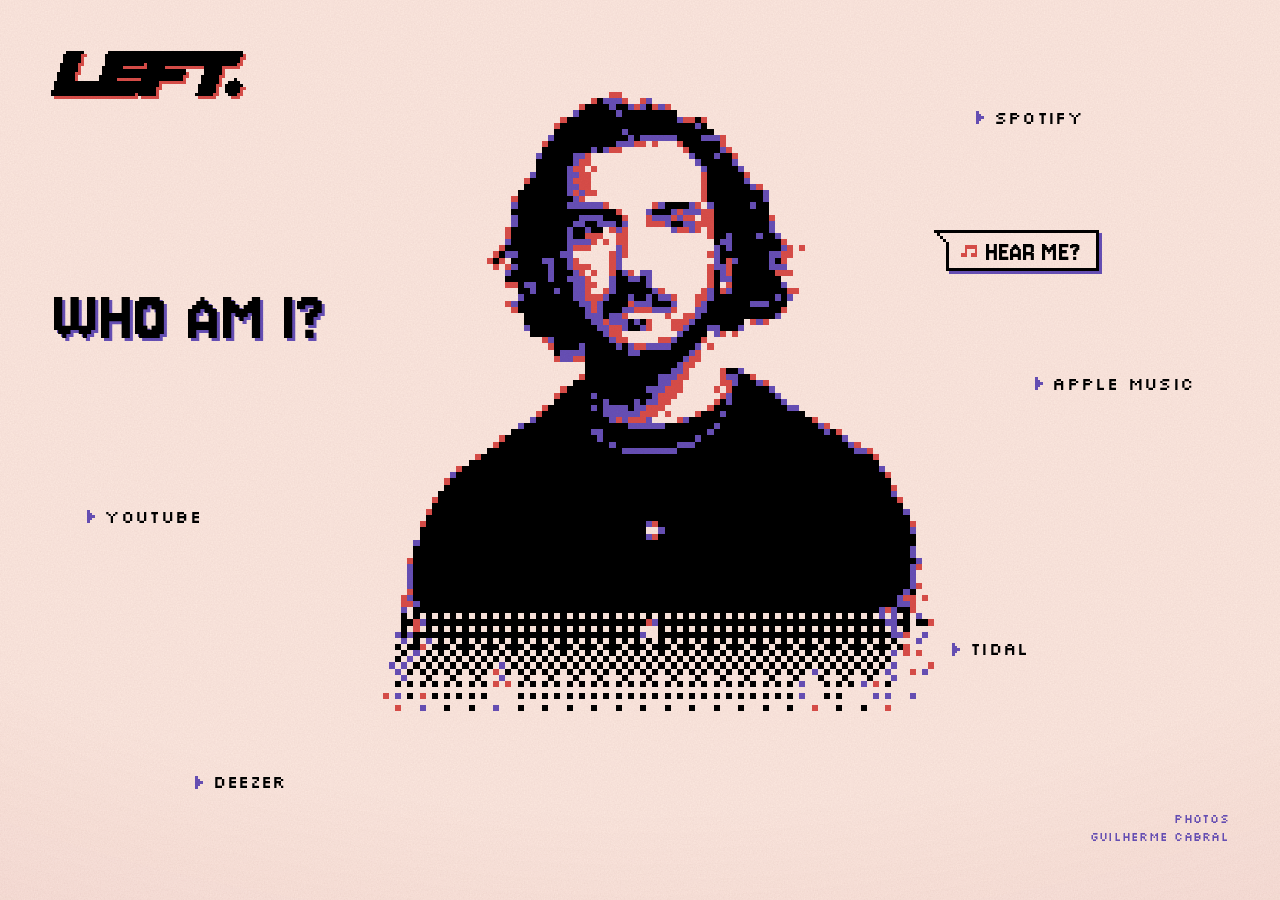
==== index.html @ b012fba2 "Spotify player: "Hear me?" opens it in a box - "Hear me?" sits next to "Who am I?": in 8-bit a speec" ====
<!doctype html>
<html lang="en">
<head>
<meta charset="utf-8">
<meta name="viewport" content="width=device-width, initial-scale=1, viewport-fit=cover">
<title>LEFT.</title>
<meta name="description" content="Listen to LEFT. on Spotify, Apple Music, YouTube, Tidal and Deezer.">
<meta property="og:title" content="LEFT.">
<meta property="og:description" content="Spotify, Apple Music, YouTube, Tidal, Deezer.">
<meta property="og:type" content="website">
<meta name="theme-color" content="#FCE9E0">
<link rel="icon" href="data:image/svg+xml,%3Csvg xmlns='http://www.w3.org/2000/svg' viewBox='0 0 8 8' shape-rendering='crispEdges'%3E%3Cpath fill='%23D94E49' d='M2 1h4v1h1v4H6v1H2V6H1V2h1z'/%3E%3C/svg%3E">
<link rel="preconnect" href="https://fonts.googleapis.com">
<link rel="preconnect" href="https://fonts.gstatic.com" crossorigin>
<link href="https://fonts.googleapis.com/css2?family=Jersey+10&family=Silkscreen&display=swap" rel="stylesheet">
<link rel="stylesheet" href="layout.css">
<style>
  :root {
    /* The four inks of the LIMBO 8-bit logo, printed on warm paper */
    --paper: #FCE9E0;
    --ink: #000000;
    --indigo: #6750B8;
    --red: #D94E49;

    --gutter: clamp(16px, 4vw, 56px);
    --arcade: "Jersey 10", "Arial Narrow", sans-serif;
    --pixel: "Silkscreen", "Courier New", monospace;
    color-scheme: light;
  }

  body {
    background: var(--paper);
    color: var(--ink);
    font-family: var(--pixel);
  }

  /* The sheet darkens a little towards the edges, like paper left in the sun */
  body::before {
    content: "";
    position: fixed;
    inset: 0;
    z-index: -1;
    background: radial-gradient(130% 100% at 50% 35%, transparent 55%, rgb(169 59 65 / .10));
  }

  /* Paper tooth over everything, pixels included */
  .grain {
    position: fixed;
    inset: 0;
    pointer-events: none;
    z-index: 5;
    opacity: .24;
    mix-blend-mode: multiply;
    background-image: url("data:image/svg+xml,%3Csvg xmlns='http://www.w3.org/2000/svg' width='260' height='260'%3E%3Cfilter id='n'%3E%3CfeTurbulence type='fractalNoise' baseFrequency='.7' numOctaves='3' stitchTiles='stitch'/%3E%3CfeColorMatrix values='0 0 0 0 .42 0 0 0 0 .2 0 0 0 0 .22 0 0 0 .55 0'/%3E%3C/filter%3E%3Crect width='100%25' height='100%25' filter='url(%23n)'/%3E%3C/svg%3E");
  }

  /* Two inks slightly out of register, the way a risograph prints */
  .mark img {
    width: 128px;
    image-rendering: pixelated;
    filter: drop-shadow(2px 2px 0 var(--red));
  }

  .sitter img {
    object-fit: contain;
    object-position: 50% 100%;
    image-rendering: pixelated;
    translate: var(--jx, 0) var(--jy, 0);
  }

  .go {
    gap: .55em;
    color: var(--ink);
    font-size: 22px;
    letter-spacing: .02em;
    line-height: 1;
    text-transform: uppercase;
  }
  /* A game-menu cursor in front of each platform; it steps forward when you pick one */
  .go::before {
    content: "";
    flex: none;
    width: .45em;
    height: .75em;
    background: var(--indigo);
    -webkit-mask: url("data:image/svg+xml,%3Csvg xmlns='http://www.w3.org/2000/svg' viewBox='0 0 3 5' shape-rendering='crispEdges'%3E%3Cpath d='M0 0h1v1h1v1h1v1H2v1H1v1H0z'/%3E%3C/svg%3E") center / contain no-repeat;
            mask: url("data:image/svg+xml,%3Csvg xmlns='http://www.w3.org/2000/svg' viewBox='0 0 3 5' shape-rendering='crispEdges'%3E%3Cpath d='M0 0h1v1h1v1h1v1H2v1H1v1H0z'/%3E%3C/svg%3E") center / contain no-repeat;
    transition: transform .2s steps(2);
  }
  .go:hover,
  .go:focus-visible,
  .go:active { color: var(--red); }
  .go:hover::before,
  .go:focus-visible::before,
  .go:active::before {
    background: var(--red);
    transform: translateX(4px);
  }

  .who {
    font-family: var(--arcade);
    font-size: clamp(40px, 12vw, 54px);
    line-height: .9;
    letter-spacing: .02em;
    text-transform: uppercase;
    color: var(--ink);
    text-shadow: 2px 2px 0 var(--indigo);
  }
  .who:hover,
  .who:active { color: var(--red); }

  .credit {
    padding-bottom: .3em;
    font-size: 12px;
    letter-spacing: .02em;
    line-height: 1.45;
    text-transform: uppercase;
    color: var(--indigo);
  }

  /* "Hear me?": a speech bubble over his head, the way people talk in old games. The note bobs to the beat,
     and a press pushes the bubble in like a button */
  .hear {
    display: inline-flex;
    align-items: center;
    gap: .3em;
    min-height: 40px;
    margin-bottom: 12px;
    padding: 3px 12px 0 10px;
    border: 3px solid var(--ink);
    background: var(--paper);
    color: var(--ink);
    font: 400 clamp(24px, 7vw, 30px)/.9 var(--arcade);
    letter-spacing: .02em;
    text-transform: uppercase;
    filter: drop-shadow(3px 3px 0 var(--indigo));
    transition: transform .2s steps(2), filter .2s steps(2);
  }
  .hear::before {
    content: "";
    flex: none;
    width: 16px;
    height: 12px;
    margin-top: -3px;
    background: var(--red);
    -webkit-mask: url("data:image/svg+xml,%3Csvg xmlns='http://www.w3.org/2000/svg' viewBox='0 0 8 6' shape-rendering='crispEdges'%3E%3Cpath d='M2 0h6v4H7V2H3v2H2zM0 4h3v2H0zM5 4h3v2H5z'/%3E%3C/svg%3E") center / contain no-repeat;
            mask: url("data:image/svg+xml,%3Csvg xmlns='http://www.w3.org/2000/svg' viewBox='0 0 8 6' shape-rendering='crispEdges'%3E%3Cpath d='M2 0h6v4H7V2H3v2H2zM0 4h3v2H0zM5 4h3v2H5z'/%3E%3C/svg%3E") center / contain no-repeat;
    animation: bob 1s steps(1) infinite;
  }
  /* The tail points down at his head (the margin under the bubble keeps it off the photo);
     its first row lies on the border and opens it */
  .hear::after {
    content: "";
    position: absolute;
    top: 100%;
    right: 50%;
    width: 15px;
    height: 15px;
    background: url("data:image/svg+xml,%3Csvg xmlns='http://www.w3.org/2000/svg' viewBox='0 0 5 5' shape-rendering='crispEdges'%3E%3Cpath fill='%23FCE9E0' d='M1 0h3v3H3V2H2V1H1z'/%3E%3Cpath d='M0 0h1v1H0zM4 0h1v5H4zM1 1h1v1H1zM2 2h1v1H2zM3 3h1v1H3z'/%3E%3C/svg%3E") 0 0 / 100% 100%;
  }
  .hear:hover,
  .hear:focus-visible,
  .hear:active {
    color: var(--red);
    transform: translate(2px, 2px);
    filter: drop-shadow(1px 1px 0 var(--indigo));
  }

  .go:focus-visible,
  .who:focus-visible,
  .hear:focus-visible,
  .close:focus-visible,
  .pages a:focus-visible,
  .next:focus-visible,
  .back:focus-visible {
    outline: 3px solid var(--indigo);
    outline-offset: 3px;
  }

  /* Things appear in steps, like a game booting */
  .mark, .who, .hear, .platforms li, .credit { animation: boot .4s steps(2) both; }
  .platforms .spotify { animation-delay: .15s; }
  .platforms .apple   { animation-delay: .25s; }
  .platforms .youtube { animation-delay: .35s; }
  .platforms .tidal   { animation-delay: .45s; }
  .platforms .deezer  { animation-delay: .55s; }
  .hear               { animation-delay: .62s; }
  .who                { animation-delay: .7s; }
  .credit             { animation-delay: .8s; }

  /* The bio, and the player: a text box from an old role-playing game */
  .bio,
  .player {
    width: min(100% - 2 * var(--gutter), 640px);
    max-width: none;
    margin: auto auto calc(var(--gutter) + env(safe-area-inset-bottom));
    padding: 0 5px 5px 0;
    border: 0;
    background: none;
    color: var(--ink);
  }
  .bio::backdrop,
  .player::backdrop { background: rgb(252 233 224 / .6); }
  .bio[open],
  .player[open] { animation: pop .24s steps(3) both; }
  .sheet {
    position: relative;
    margin-top: 16px;
    padding: 26px 20px 6px;
    background: var(--paper);
    border: 3px solid var(--ink);
    box-shadow: 5px 5px 0 var(--indigo);
  }
  .tag {
    position: absolute;
    top: -15px;
    left: 14px;
    margin: 0;
    padding: 6px 10px 5px;
    background: var(--ink);
    color: var(--paper);
    font-size: 14px;
    line-height: 1;
    letter-spacing: .08em;
  }
  .pages p {
    margin: 0 0 .5em;
    font-family: var(--arcade);
    font-size: clamp(19px, 6.4vw, 22px);
    line-height: 1.25;
    letter-spacing: .02em;
  }
  .pages p:last-child { margin-bottom: 0; }
  /* The address itself, for anyone without a mail app: one click selects all of it */
  .pages .mail {
    margin-top: -.3em;
    font-size: 18px;
    color: var(--indigo);
    -webkit-user-select: all;
            user-select: all;
  }
  /* The words that lead somewhere get a red line, and light up like a menu option when picked */
  .pages a { color: inherit; }
  .page a,
  .typed a > :not(.rest) {
    text-decoration-line: underline;
    text-decoration-color: var(--red);
    text-decoration-thickness: 2px;
    text-underline-offset: 3px;
  }
  .page a:hover {
    background: var(--red);
    color: var(--paper);
    text-decoration-line: none;
  }
  /* While a page types itself out, the copy on top shows only the letters typed so far */
  .typed { pointer-events: none; }
  .typed .rest { color: transparent; }
  .typing .page.current {
    opacity: 0;
    pointer-events: none;
  }

  /* Turning the page, under the text. The arrow blinks while there is more to read. */
  .turn {
    min-height: 44px;
    margin: 6px -8px 0;
  }
  .next,
  .back {
    display: inline-flex;
    align-items: center;
    gap: 8px;
    min-height: 44px;
    padding: 0 8px;
    border: 0;
    background: none;
    color: var(--ink);
    font: 400 14px/1 var(--pixel);
    letter-spacing: .06em;
    text-transform: uppercase;
    cursor: pointer;
    -webkit-tap-highlight-color: transparent;
  }
  .next::after,
  .back::before {
    content: "";
    width: 10px;
    height: 6px;
    background: currentColor;
    -webkit-mask: url("data:image/svg+xml,%3Csvg xmlns='http://www.w3.org/2000/svg' viewBox='0 0 5 3' shape-rendering='crispEdges'%3E%3Cpath d='M0 0h5v1H4v1H3v1H2V2H1V1H0z'/%3E%3C/svg%3E") center / contain no-repeat;
            mask: url("data:image/svg+xml,%3Csvg xmlns='http://www.w3.org/2000/svg' viewBox='0 0 5 3' shape-rendering='crispEdges'%3E%3Cpath d='M0 0h5v1H4v1H3v1H2V2H1V1H0z'/%3E%3C/svg%3E") center / contain no-repeat;
  }
  .next::after { animation: blink 1s steps(1) infinite; }
  .back::before { transform: scaleY(-1); }
  .next:hover,
  .back:hover { color: var(--red); }

  /* In the player's box the speaker is LEFT., and the player sits on a black screen, like a game inside the box.
     Spotify draws its own rounded corners; the black around them keeps the screen square. */
  .player .sheet { padding: 22px 12px 12px; }
  /* The box may come down to its margin, so on the shortest screens the player still fits without scrolling */
  .player { max-height: calc(100% - var(--gutter) - env(safe-area-inset-bottom)); }
  .deck { background: var(--ink); }
  .wait {
    color: var(--paper);
    font: 400 14px/1 var(--pixel);
    letter-spacing: .08em;
    text-transform: uppercase;
    animation: blink 1s steps(1) infinite;
  }

  .bio form,
  .player form { margin: 0; }
  .close {
    position: absolute;
    top: -15px;
    right: 14px;
    min-width: 30px;
    padding: 6px 9px 5px;
    border: 0;
    background: var(--ink);
    color: var(--paper);
    font: 400 14px/1 var(--pixel);
    cursor: pointer;
  }
  .close::after {
    /* a bigger invisible target for thumbs */
    content: "";
    position: absolute;
    inset: -8px;
  }
  .close:hover { background: var(--red); }

  /* Laptop, and phones held sideways */
  @media (min-width: 900px), (orientation: landscape) and (max-height: 540px) {
    .mark img {
      width: 192px;
      filter: drop-shadow(3px 3px 0 var(--red));
    }
    .sitter img { object-position: 50% 0; }
    .go {
      min-height: 0;
      padding: .4em 0;
      font-size: clamp(16px, 1.4vw, 22px);
    }
    .who {
      font-size: clamp(52px, 6vw, 110px);
      text-shadow: 3px 3px 0 var(--indigo);
    }
    .hear {
      min-height: 0;
      margin-bottom: 0;
      padding: 6px 14px 3px 12px;
      font-size: clamp(22px, 2.3vw, 40px);
    }
    /* Here he is to the left of the bubble: the tail points at him from its top corner */
    .hear::after {
      top: -3px;
      right: 100%;
      background-image: url("data:image/svg+xml,%3Csvg xmlns='http://www.w3.org/2000/svg' viewBox='0 0 5 5' shape-rendering='crispEdges'%3E%3Cpath fill='%23FCE9E0' d='M2 1h3v3H4V3H3V2H2z'/%3E%3Cpath d='M0 0h5v1H0zM1 1h1v1H1zM2 2h1v1H2zM3 3h1v1H3zM4 4h1v1H4z'/%3E%3C/svg%3E");
    }
    .sheet { padding: 30px 28px 8px; }
    .player .sheet { padding: 26px 16px 16px; }
    .pages p { font-size: 25px; }
  }

  @keyframes boot {
    from { opacity: 0; }
    to   { opacity: 1; }
  }
  @keyframes bob {
    50% { transform: translateY(-2px); }
  }
  @keyframes pop {
    from { opacity: 0; transform: scale(.94); }
    to   { opacity: 1; transform: none; }
  }
  @keyframes blink {
    50% { opacity: 0; }
  }

  @media (prefers-reduced-motion: reduce) {
    *, *::before, *::after { animation: none !important; transition: none !important; }
  }
</style>
</head>
<body data-bpm="120" data-wobble>
  <main class="stage">
    <h1 class="mark"><img src="img/8bit/left-logo.png" width="64" height="15" alt="LEFT."></h1>

    <figure class="sitter" data-look="front">
      <img class="front" src="img/8bit/front.png" width="96" height="120" alt="António Graça, LEFT., in pixels, looking at the camera, then turning from side to side" fetchpriority="high">
      <img class="left" src="img/8bit/look-left.png" width="96" height="120" alt="">
      <img class="right" src="img/8bit/look-right.png" width="96" height="120" alt="">
      <img class="reach" src="img/8bit/reach.png" width="96" height="120" alt="">
    </figure>

    <nav class="platforms" aria-label="Listen to LEFT.">
      <ul>
        <li class="spotify"><a class="go" href="https://open.spotify.com/artist/2rsw8pxtVfU3LiTIT0CYUb">Spotify</a></li>
        <li class="apple"><a class="go" href="https://music.apple.com/pt/artist/left/1497647481">Apple Music</a></li>
        <li class="youtube"><a class="go" href="https://www.youtube.com/@LEFTmp3">YouTube</a></li>
        <li class="tidal"><a class="go" href="https://tidal.com/artist/7157557">Tidal</a></li>
        <li class="deezer"><a class="go" href="https://www.deezer.com/artist/6707607">Deezer</a></li>
      </ul>
    </nav>

    <button class="hear" type="button">Hear me?</button>
    <button class="who" type="button">Who am I?</button>
    <p class="credit">Photos<br>Guilherme Cabral</p>
  </main>

  <dialog class="bio" aria-label="Who am I?">
    <div class="sheet">
      <p class="tag" aria-hidden="true" data-name="ANTÓNIO">???</p>
      <div class="pages">
        <div class="page current" tabindex="-1">
          <p>Depends on the side. One writes songs as <a href="https://open.spotify.com/artist/2rsw8pxtVfU3LiTIT0CYUb">LEFT</a> or <a href="https://open.spotify.com/artist/1TWqzkKPlhxidBTNhCaUJD">Antony Left</a>. One produces music for <a href="https://open.spotify.com/playlist/7C4hf9pHA0TGvfXg3eBZmK">various national and international artists</a>. One co-owns a <a href="https://open.spotify.com/artist/1BRFw2SgH5VM5P0FLmFp3z">collaborative label</a>. One does clowning, improv theatre and contact improvisation. One hosts creative retreats.</p>
          <p>All of them are António Graça, from Lisbon, to the world.</p>
        </div>
        <div class="page" tabindex="-1">
          <p>You want to see some of my <a href="https://www.youtube.com/@LEFTmp3/videos">videos</a>?</p>
          <p>You want to know more <a href="antonio-graca-bio.pdf">about me</a>?</p>
          <p>You want to <a href="mailto:left.music.info@gmail.com">get in touch</a>?</p>
          <p class="mail">left.music.info@gmail.com</p>
        </div>
        <div class="typed" aria-hidden="true"></div>
      </div>
      <div class="turn">
        <button class="back" type="button" hidden>Back</button>
        <button class="next" type="button">Next</button>
      </div>
      <form method="dialog"><button class="close" aria-label="Close">X</button></form>
    </div>
  </dialog>

  <dialog class="player" aria-label="LEFT. on Spotify" tabindex="-1">
    <div class="sheet">
      <p class="tag" aria-hidden="true">LEFT.</p>
      <div class="deck">
        <p class="wait" aria-hidden="true">Loading</p>
        <!-- Spotify's code for the artist page, with the dark colours (theme=0). Nothing in a template loads:
             page.js puts it in when the box opens and takes it out when the box closes -->
        <template><iframe title="Spotify Embed: LEFT." width="100%" height="352" allow="autoplay; clipboard-write; encrypted-media; fullscreen; picture-in-picture" allowfullscreen src="https://open.spotify.com/embed/artist/2rsw8pxtVfU3LiTIT0CYUb?utm_source=oembed&amp;theme=0"></iframe></template>
      </div>
      <form method="dialog"><button class="close" aria-label="Close">X</button></form>
    </div>
  </dialog>

  <div class="grain" aria-hidden="true"></div>

  <script src="page.js"></script>
</body>
</html>
---- layout.css ----
/* Shared by both versions: where everything sits. Each page adds its own look on top. */

*, *::before, *::after { box-sizing: border-box; }
html, body { margin: 0; }

body {
  min-height: 100vh;
  min-height: 100svh;
  overflow-x: hidden;
  -webkit-font-smoothing: antialiased;
}

/* Phone: the platforms zigzag above and below him, and "Hear me?" floats over his head */
.stage {
  position: relative;
  min-height: 100vh;
  min-height: 100svh;
  display: grid;
  grid-template-columns: 1fr 1fr;
  grid-template-rows: auto auto auto minmax(250px, 1fr) auto auto auto;
  grid-template-areas:
    "logo    spotify"
    "apple   apple"
    "hear    hear"
    "photo   photo"
    "youtube youtube"
    "tidal   deezer"
    "who     credit";
  align-items: center;
  padding:
    calc(10px + env(safe-area-inset-top))
    calc(var(--gutter) + env(safe-area-inset-right))
    calc(12px + env(safe-area-inset-bottom))
    calc(var(--gutter) + env(safe-area-inset-left));
}
/* Short upright screens: the photo gives up the room "Hear me?" takes, so "Who am I?" stays on the first screen */
@media (orientation: portrait) and (max-height: 527px) {
  .stage { grid-template-rows: auto auto auto minmax(198px, 1fr) auto auto auto; }
}

.mark { grid-area: logo; justify-self: start; margin: 0; line-height: 0; }
.mark img { display: block; height: auto; }

/* Four frames stacked, one visible at a time */
.sitter {
  grid-area: photo;
  align-self: stretch;
  position: relative;
  margin: 4px calc(-1 * var(--gutter));
  touch-action: pan-y;
  -webkit-user-select: none;
          user-select: none;
}
.sitter img {
  position: absolute;
  inset: 0;
  width: 100%;
  height: 100%;
  opacity: 0;
  -webkit-user-drag: none;
}
.sitter[data-look="front"] .front,
.sitter[data-look="left"]  .left,
.sitter[data-look="right"] .right,
.sitter[data-look="reach"] .reach { opacity: 1; }

/* The list stays a list for screen readers; on screen each platform takes its own spot,
   a little to one side of the middle, so they zigzag close around him */
.platforms, .platforms ul { display: contents; }
.platforms li { list-style: none; position: relative; }

/* Spotify never reaches the 8-bit logo on a narrow phone: 128px wide, plus its shadow and a gap */
.spotify { grid-area: spotify; justify-self: start;  left: max(-14%, var(--gutter) + 138px - 50vw); }
.apple   { grid-area: apple;   justify-self: center; left: -12%; }
.youtube { grid-area: youtube; justify-self: center; left: 14%; }
.tidal   { grid-area: tidal;   justify-self: end;    left: -6%; }
.deezer  { grid-area: deezer;  justify-self: start;  left: 10%; }
.hear    { grid-area: hear;    justify-self: center; position: relative; }
.who     { grid-area: who;     justify-self: start; align-self: end; }
.credit  { grid-area: credit;  justify-self: end;   align-self: end; text-align: right; margin: 0; }

.go {
  display: inline-flex;
  align-items: center;
  min-height: 40px;
  text-decoration: none;
  white-space: nowrap;
  -webkit-tap-highlight-color: transparent;
}
.who,
.hear {
  margin: 0;
  padding: 0;
  border: 0;
  background: none;
  white-space: nowrap;
  cursor: pointer;
  -webkit-tap-highlight-color: transparent;
}

/* The player: Spotify's own, put in only while its box is open (page.js). Until it has drawn itself,
   the words behind it show through. */
.deck { display: grid; }
.deck > * { grid-area: 1 / 1; }
.deck iframe {
  position: relative;  /* drawn over "Loading", which a blinking word would otherwise be */
  display: block;
  width: 100%;
  height: 352px;
  border: 0;
}
.wait { place-self: center; margin: 0; }
/* On a short screen, Spotify's compact player: same songs, one row of buttons */
@media (max-height: 559px) {
  .deck iframe { height: 152px; }
}

/* The bio's pages lie on top of each other, so the box keeps the size of the longest one */
.pages { display: grid; }
.pages > * { grid-area: 1 / 1; }
.page:not(.current) { visibility: hidden; }
.page:focus,
.player:focus { outline: none; }
.turn { display: flex; align-items: center; }
.next { margin-left: auto; }
.next[hidden], .back[hidden] { display: none; }

/* Laptop, and phones held sideways: him in the middle, everything else scattered on both sides,
   "Who am I?" on one side of his head and "Hear me?" on the other */
@media (min-width: 900px), (orientation: landscape) and (max-height: 540px) {
  .stage {
    height: 100vh;
    height: 100svh;
    min-height: 0;
    grid-template-columns: 1fr minmax(0, min(76svh, 46vw)) 1fr;
    grid-template-rows: repeat(6, minmax(0, 1fr));
    grid-template-areas:
      "logo    photo spotify"
      "who     photo hear"
      "who     photo apple"
      "youtube photo ."
      ".       photo tidal"
      "deezer  photo credit";
    padding:
      var(--gutter)
      calc(var(--gutter) + env(safe-area-inset-right))
      var(--gutter)
      calc(var(--gutter) + env(safe-area-inset-left));
  }
  .mark    { align-self: start; }
  .sitter  { margin: calc(-1 * var(--gutter)) 0; }
  .platforms li { left: 0; }
  .spotify { justify-self: start; margin-left: 14%; }
  .who     { justify-self: end;   align-self: center; margin-right: 6%; }
  .hear    { justify-self: start; margin-left: 4%; }
  .apple   { justify-self: start; margin-left: max(0px, min(34%, 100% - 9.5em)); }
  .youtube { justify-self: start; margin: 0 0 0 12%; }
  .tidal   { justify-self: start; margin-left: 6%; }
  .deezer  { justify-self: end;   margin-right: 20%; }
}
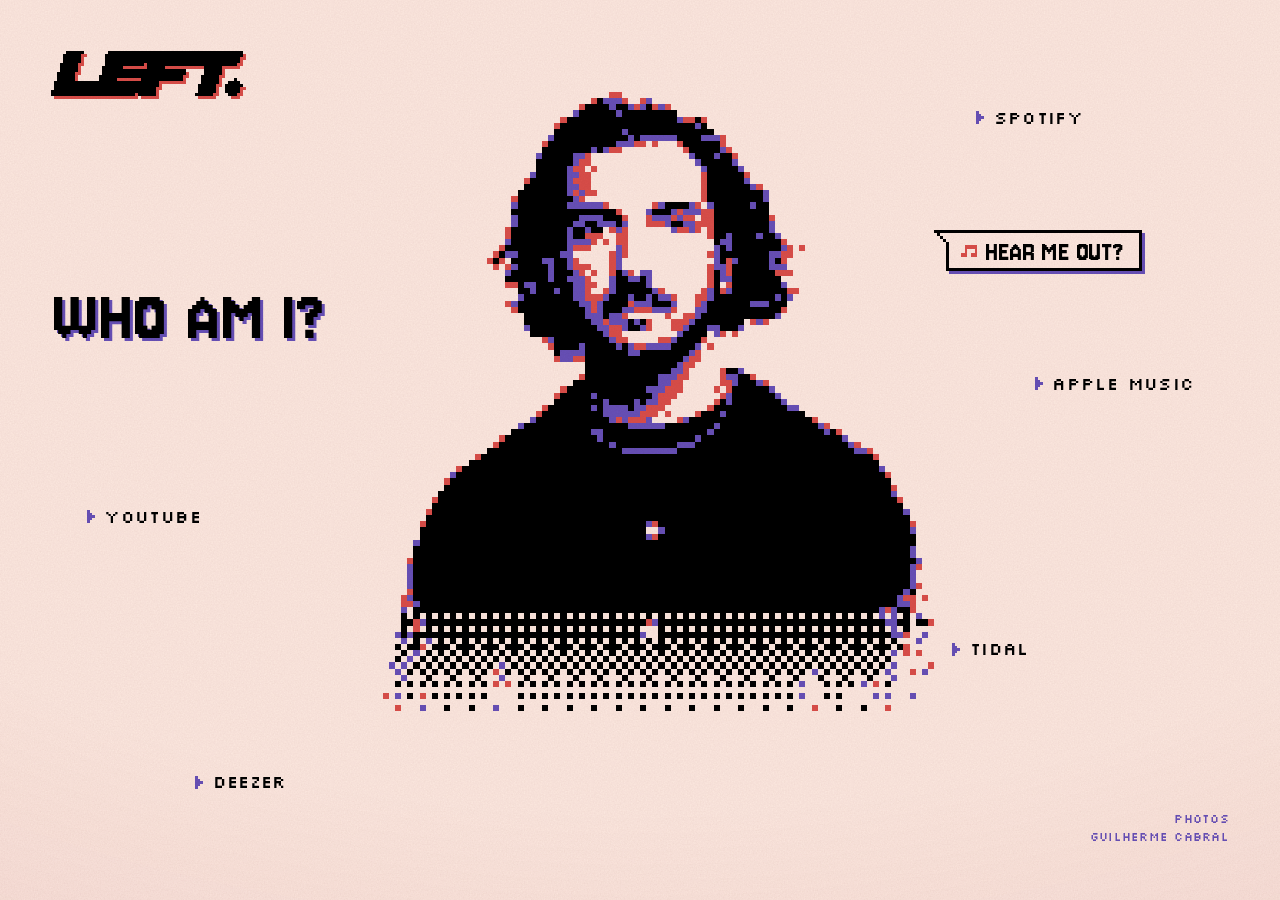
==== commit 70a46125: ""Hear me?" becomes "Hear me out?" The button that opens Spotify's player, in both looks, plus the RE" ====
--- a/index.html
+++ b/index.html
@@ -118,7 +118,7 @@
     color: var(--indigo);
   }
 
-  /* "Hear me?": a speech bubble over his head, the way people talk in old games. The note bobs to the beat,
+  /* "Hear me out?": a speech bubble over his head, the way people talk in old games. The note bobs to the beat,
      and a press pushes the bubble in like a button */
   .hear {
     display: inline-flex;
@@ -406,7 +406,7 @@
       </ul>
     </nav>
 
-    <button class="hear" type="button">Hear me?</button>
+    <button class="hear" type="button">Hear me out?</button>
     <button class="who" type="button">Who am I?</button>
     <p class="credit">Photos<br>Guilherme Cabral</p>
   </main>
--- a/layout.css
+++ b/layout.css
@@ -10,7 +10,7 @@
   -webkit-font-smoothing: antialiased;
 }
 
-/* Phone: the platforms zigzag above and below him, and "Hear me?" floats over his head */
+/* Phone: the platforms zigzag above and below him, and "Hear me out?" floats over his head */
 .stage {
   position: relative;
   min-height: 100vh;
@@ -33,7 +33,7 @@
     calc(12px + env(safe-area-inset-bottom))
     calc(var(--gutter) + env(safe-area-inset-left));
 }
-/* Short upright screens: the photo gives up the room "Hear me?" takes, so "Who am I?" stays on the first screen */
+/* Short upright screens: the photo gives up the room "Hear me out?" takes, so "Who am I?" stays on the first screen */
 @media (orientation: portrait) and (max-height: 527px) {
   .stage { grid-template-rows: auto auto auto minmax(198px, 1fr) auto auto auto; }
 }
@@ -126,7 +126,7 @@
 .next[hidden], .back[hidden] { display: none; }
 
 /* Laptop, and phones held sideways: him in the middle, everything else scattered on both sides,
-   "Who am I?" on one side of his head and "Hear me?" on the other */
+   "Who am I?" on one side of his head and "Hear me out?" on the other */
 @media (min-width: 900px), (orientation: landscape) and (max-height: 540px) {
   .stage {
     height: 100vh;
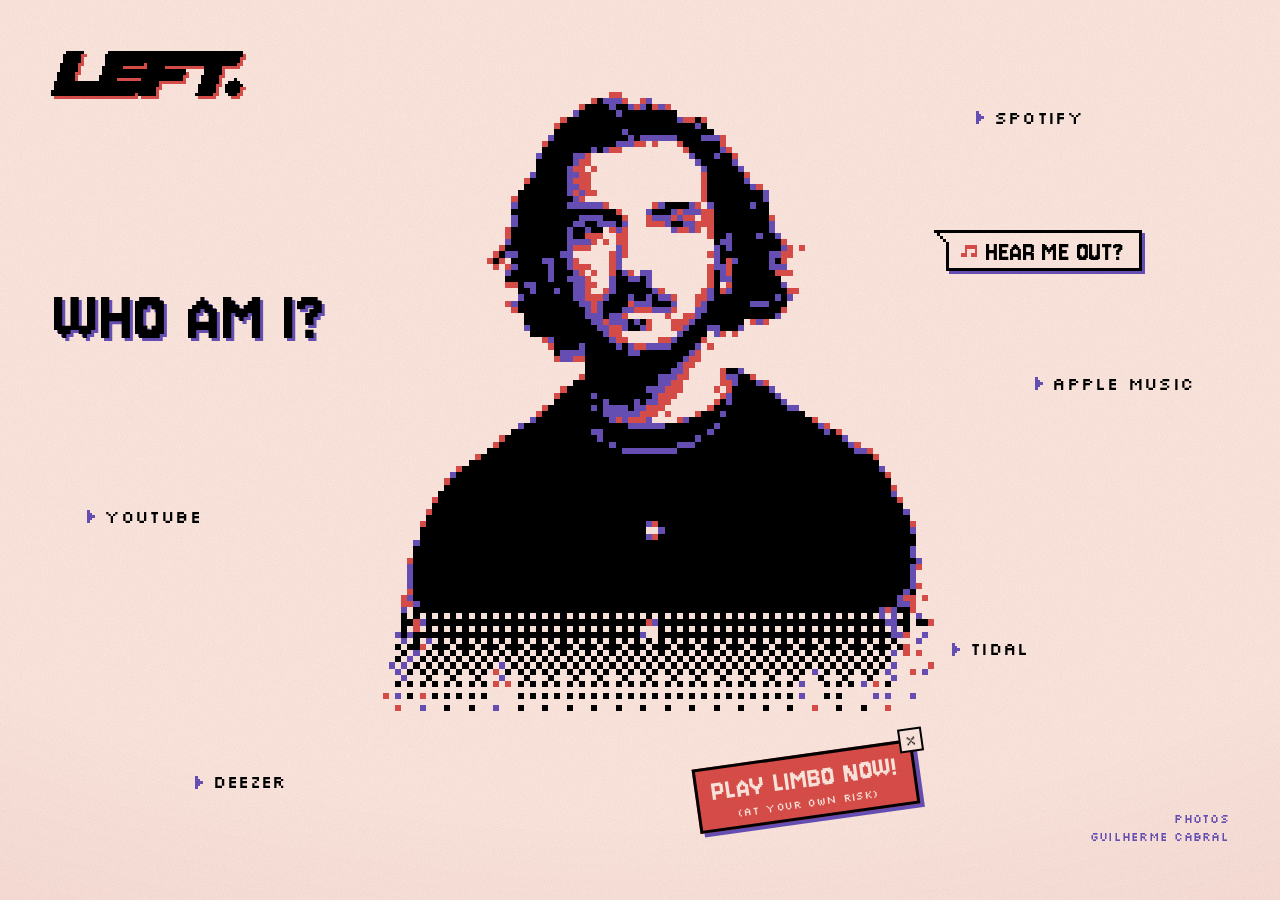
==== commit d9e2d08c: "Main page: swoosh, the LIMBO sticker, the portfolio in the bio; LIMBO's tracks - 8-bit page: when th" ====
--- a/index.html
+++ b/index.html
@@ -365,6 +365,86 @@
     .pages p { font-size: 25px; }
   }
 
+  /* A sticker slapped on the corner of the photo three seconds after the page opens, pointing at the game.
+     It leans, hops now and then, and like the platforms makes him look its way and reach for it.
+     Its X takes it off until the tab is closed. */
+  .sticker {
+    grid-area: photo;
+    justify-self: end;
+    align-self: end;
+    position: relative;
+    z-index: 2;
+    margin: 0 0 18px;
+    font-size: 26px;
+    rotate: -8deg;
+    animation: slap .3s steps(3) 3s backwards, hop 5s steps(1) 6s infinite;  /* after the slap, its own style: fully there */
+  }
+  .sticker[hidden] { display: none; }
+  .sticker-link {
+    display: grid;
+    justify-items: center;
+    gap: 5px;
+    padding: 9px 14px 7px;
+    border: 3px solid var(--ink);
+    background: var(--red);
+    color: var(--paper);
+    box-shadow: 4px 4px 0 var(--indigo);
+    font: 400 1em/.85 var(--arcade);
+    letter-spacing: .03em;
+    text-align: center;
+    text-transform: uppercase;
+    text-decoration: none;
+    -webkit-tap-highlight-color: transparent;
+  }
+  .sticker small {
+    font: 400 10px/1.1 var(--pixel);
+    letter-spacing: .04em;
+    text-transform: none;
+  }
+  .sticker-link:hover,
+  .sticker-link:focus-visible { background: var(--ink); }
+  .sticker:hover { rotate: -4deg; }
+  .sticker-link:active { translate: 2px 2px; box-shadow: 1px 1px 0 var(--indigo); }
+  /* The X sits on the sticker's corner, small, with a bigger invisible target for thumbs */
+  .sticker-x {
+    position: absolute;
+    top: -11px;
+    right: -11px;
+    display: grid;
+    place-items: center;
+    width: 24px;
+    height: 24px;
+    padding: 2px 0 0 1px;
+    border: 2px solid var(--ink);
+    background: var(--paper);
+    color: var(--ink);
+    font: 400 12px/1 var(--pixel);
+    cursor: pointer;
+    -webkit-tap-highlight-color: transparent;
+  }
+  .sticker-x::after { content: ""; position: absolute; inset: -10px; }
+  .sticker-x:hover,
+  .sticker-x:focus-visible { background: var(--ink); color: var(--paper); }
+  @keyframes slap {
+    from { visibility: hidden; opacity: 0; scale: 1.7; }
+    to   { visibility: visible; opacity: 1; scale: 1; }
+  }
+  /* As big as the page around it: larger on a laptop, smaller on a phone held sideways */
+  @media (min-width: 900px) and (min-height: 541px) {
+    .sticker { margin: 0 3% 5%; font-size: clamp(28px, 2.4vw, 46px); }
+    .sticker small { font-size: clamp(11px, .8vw, 15px); }
+  }
+  @media (orientation: landscape) and (max-height: 540px) {
+    .sticker { margin-bottom: 10px; font-size: 19px; }
+    .sticker-link { padding: 6px 10px 5px; }
+    .sticker small { font-size: 8px; }
+  }
+  @keyframes hop {
+    0%, 92% { translate: 0 0; }
+    94%     { translate: 0 -5px; }
+    97%     { translate: 0 -2px; }
+  }
+
   @keyframes boot {
     from { opacity: 0; }
     to   { opacity: 1; }
@@ -385,7 +465,7 @@
   }
 </style>
 </head>
-<body data-bpm="120" data-wobble>
+<body data-bpm="120" data-wobble data-sounds>
   <main class="stage">
     <h1 class="mark"><img src="img/8bit/left-logo.png" width="64" height="15" alt="LEFT."></h1>
 
@@ -407,6 +487,10 @@
     </nav>
 
     <button class="hear" type="button">Hear me out?</button>
+    <div class="sticker">
+      <a class="sticker-link" href="limbo/">Play LIMBO now! <small>(at your own risk)</small></a>
+      <button class="sticker-x" type="button" aria-label="Close the LIMBO sticker">X</button>
+    </div>
     <button class="who" type="button">Who am I?</button>
     <p class="credit">Photos<br>Guilherme Cabral</p>
   </main>
@@ -421,7 +505,7 @@
         </div>
         <div class="page" tabindex="-1">
           <p>You want to see some of my <a href="https://www.youtube.com/@LEFTmp3/videos">videos</a>?</p>
-          <p>You want to know more <a href="antonio-graca-bio.pdf">about me</a>?</p>
+          <p>You want to <a href="portfolio/">learn more about my shenanigans</a>?</p>
           <p>You want to <a href="mailto:left.music.info@gmail.com">get in touch</a>?</p>
           <p class="mail">left.music.info@gmail.com</p>
         </div>
